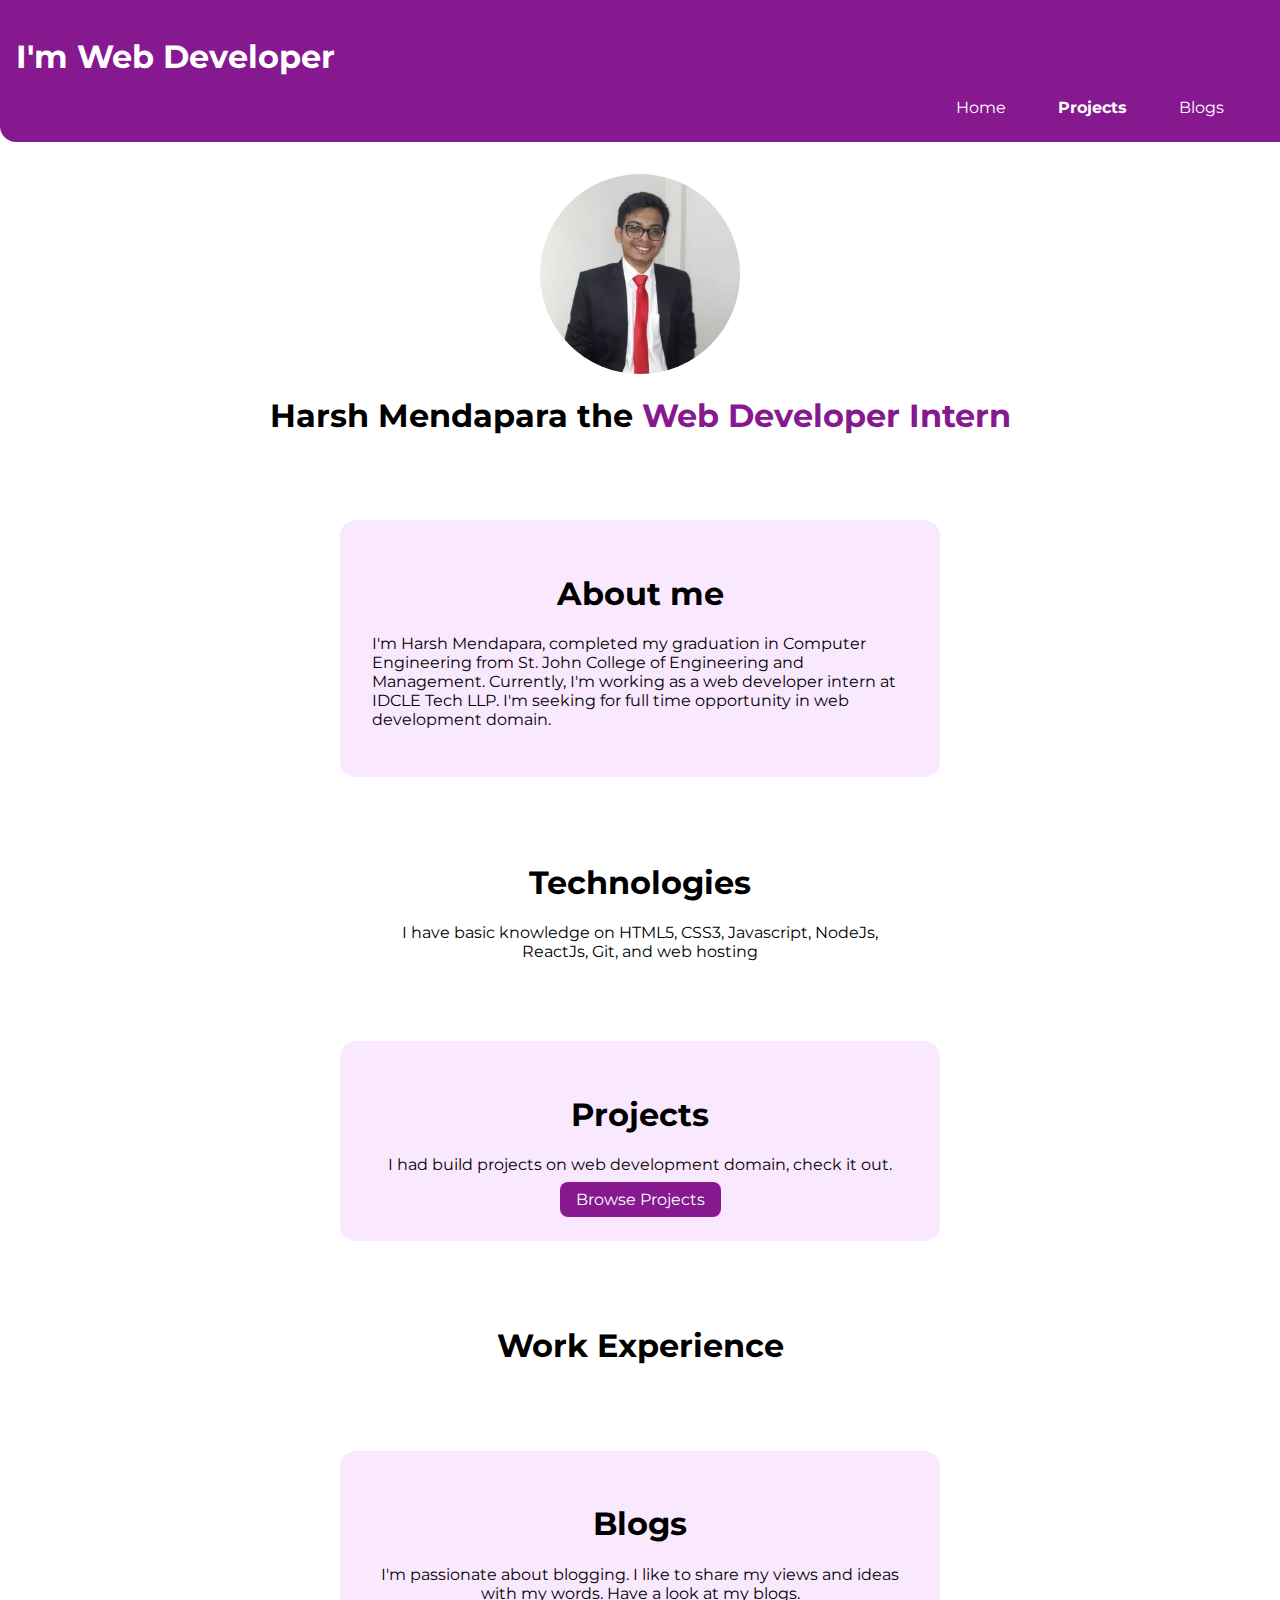
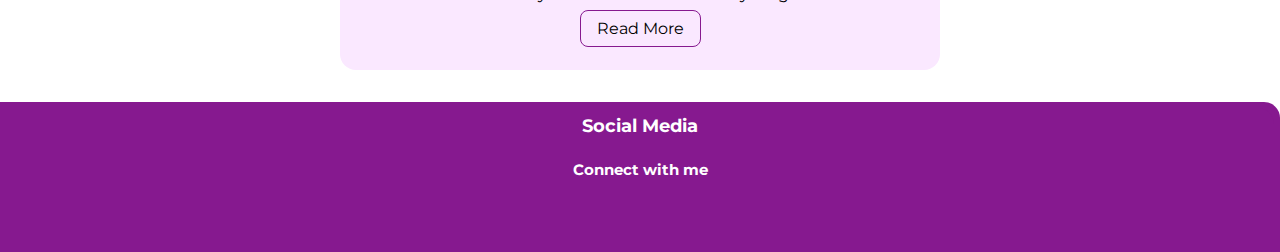
==== index.html @ fce5a155 "FET# Added projects and blogs files" ====
<!DOCTYPE html>

<html>
  <head>
    <meta charset="utf-8">
    <meta http-equiv="X-UA-Compatible" content="IE=edge">
    <title></title>
    <meta name="description" content="">
    <meta name="viewport" content="width=device-width, initial-scale=1">
    <link rel="stylesheet" href="style.css">
    <link rel="stylesheet" href="https://cdnjs.cloudflare.com/ajax/libs/font-awesome/5.10.0/css/all.min.css" integrity="sha512-PgQMlq+nqFLV4ylk1gwUOgm6CtIIXkKwaIHp/PAIWHzig/lKZSEGKEysh0TCVbHJXCLN7WetD8TFecIky75ZfQ==" crossorigin="anonymous"/>
  </head>
  <body>
    <nav class="navigation container">
      <div>
        <h1 class="hero-heading">I'm Web Developer</h1>
      </div>
      <ul class="list-non-bullet nav-pills">
        <li class="list-item-inline">
          <a class="link" href="/">Home</a>
        </li>
        <li class="list-item-inline">
          <a class="link link-active" href="/Projects.html/">Projects</a>
        </li>
        <li class="list-item-inline">
          <a class="link" href="/Blogs.html/">Blogs</a>
        </li>
      </ul>
    </nav>
    <header class="hero">
      <img class="hero-img" src="images/harsh.jpg" />
      <h1 class="header-heading">Harsh Mendapara the <span class="hero-heading"> Web Developer Intern</span></h1>
    </header>

    <div class="container container-center">
      <section class="section container-bg about-us">
        <h1>About me</h1>
        <p> I'm Harsh Mendapara, completed my graduation in Computer Engineering from St. John College of Engineering and Management. Currently, I'm working as a web developer intern at IDCLE Tech LLP. I'm seeking for full time opportunity in web development domain.</p>
      </section>
    </div>
    <div class="container container-center">
      <section class="section">
        <h1>Technologies</h1>
        <p> I have basic knowledge on HTML5, CSS3, Javascript, NodeJs, ReactJs, Git, and web hosting</p>
      </section>
    </div>
    
    <div class="container container-center">
      <section class="section container-bg">
        <h1>Projects</h1>
        <p> I had build projects on web development domain, check it out.</p>
        <a class="link primary-link" href="/">Browse Projects</a>
      </section>
    </div>

    <div class="container container-center">
      <section class="section">
        <h1>Work Experience</h1>   
        
          
        
      </section>
    </div>

    <div class="container container-center">
      <section class="section container-bg">
        <h1>Blogs</h1>
        <p> I'm passionate about blogging. I like to share my views and ideas with my words. Have a look at my blogs.</p>
        <a class="link secondary-link" href="/">Read More</a>
      </section>
    </div>



    <footer class="footer">
      <div class="footer">
        <div class="footer-header">
          Social Media 
          <h5>Connect with me</h5>
        </div>
        
        <ul class="social-links list-non-bullet">
          <li class="list-item-inline"><a class="link" href="https://stackoverflow.com/users/12983770/harsh-mendapara"><i class="fab fa-stack-overflow fa-1x"></i></a></li>
          <li class="list-item-inline"><a class="link" href="https://github.com/harshh351998"><i class="fab fa-github fa-1x"></i></a></li>
          <li class="list-item-inline"><a class="link" href="https://www.hackerrank.com/harshh451998"><i class="fab fa-hackerrank fa-1x"></i></a></li>
          <li class="list-item-inline"><a class="link" href="https://www.linkedin.com/in/harsh-mendapara/"><i class="fab fa-linkedin fa-1x"></i></a></li>
        </ul>
      </div>
      
    </footer>
  </body>
</html>
---- style.css ----
@import url("https://fonts.googleapis.com/css2?family=Montserrat:wght@400;700&display=swap");


body {
  font-family: 'Montserrat', 'sans-serif';
  width:100%;
  margin: 0;
}

:root {
  --primary-color: #86198F;
  --primary-link-color : white;
  --secondary-link-color : black;
  --nav-color: white;
  --nav-link-color: white;
  --nav-link-bg-color: black;
  --nav-link-hover-color:white;
  --section-bg:#FAE8FF;
  --section-text: #495057;
  --hero-heading-color: #484848;
  --footer-bg-color:#86198F;
  --footer-color:white;
  --footer-link-color:white;
}
/** container **/
.container {
  padding-left: 1rem; 
  padding-right: 1rem; 
}

.container-center {
  max-width:600px;
  width:100%;
  margin:auto;
}

/** links **/
.link {
  box-sizing: border-box;
  text-decoration: none;
  padding: 0.5rem 1rem;
}

.primary-link {
  background-color: var(--primary-color);
  border-radius: 0.5rem;
  color: var(--primary-link-color);
}

.secondary-link {
  color: var(--secondary-link-color);
  border-radius: 0.5rem;
  border: 1px solid var(--primary-color);
}

/** lists **/
.list-non-bullet {
  list-style: none;
  padding-inline-start: 0%;
}

.list-item-inline {
  display:inline;
  padding: 0rem 0.5rem;
}



/** navigation **/
.navigation {
  background-color: var(--primary-color);
  color:var(--nav-color);
  padding: 1rem;
  border-bottom-left-radius: 1rem;
}

.navigation .nav-brand {
  font-weight: bold;
  font-size: medium;
}
.navigation .link {
  color:var(--nav-color);
}


.navigation .nav-pills {
  text-align: right;
  margin: 0.6rem 1rem;
}

.navigation .link-active {
  font-weight: bold;
}
.link:hover {
  background-color: var(--nav-link-bg-color);
  color:var(--nav-link-hover-color);
  
}

/** Header **/
.hero {
  padding: 2rem;
}
.hero .hero-img {
  max-width: 350px;
  display: block;
  margin: auto;
  border-radius: 50%;
}

.header-heading {
  text-align: center;
}
.hero .hero-heading {
  padding-top: 1rem;
  color:var(--hero-heading-color);
  text-align: center;
}
.hero .hero-heading{
  color: var(--primary-color);
}


/** Section **/
.section{
  padding: 2rem;
  margin: 2rem 0;
  border-radius: 1rem;
  text-align: center;
  
}
.section h1 {
  text-align: center;
}

.container-bg {
  background-color:var(--section-bg) ;
}

.about-us {
  text-align: unset;
}

/** Footer **/
.footer {
  background-color: var(--footer-bg-color);
  text-align: center;
  color:var(--footer-color);
  border-top-right-radius: 1rem;
  margin-top: auto;
  padding: 0.4rem;
}
.footer-header {
  font-weight: bold;
  font-size: large;
}
.footer .link {
  color: var(--footer-link-color);
}



.footer ul {
  padding-inline-start: 0px;
}
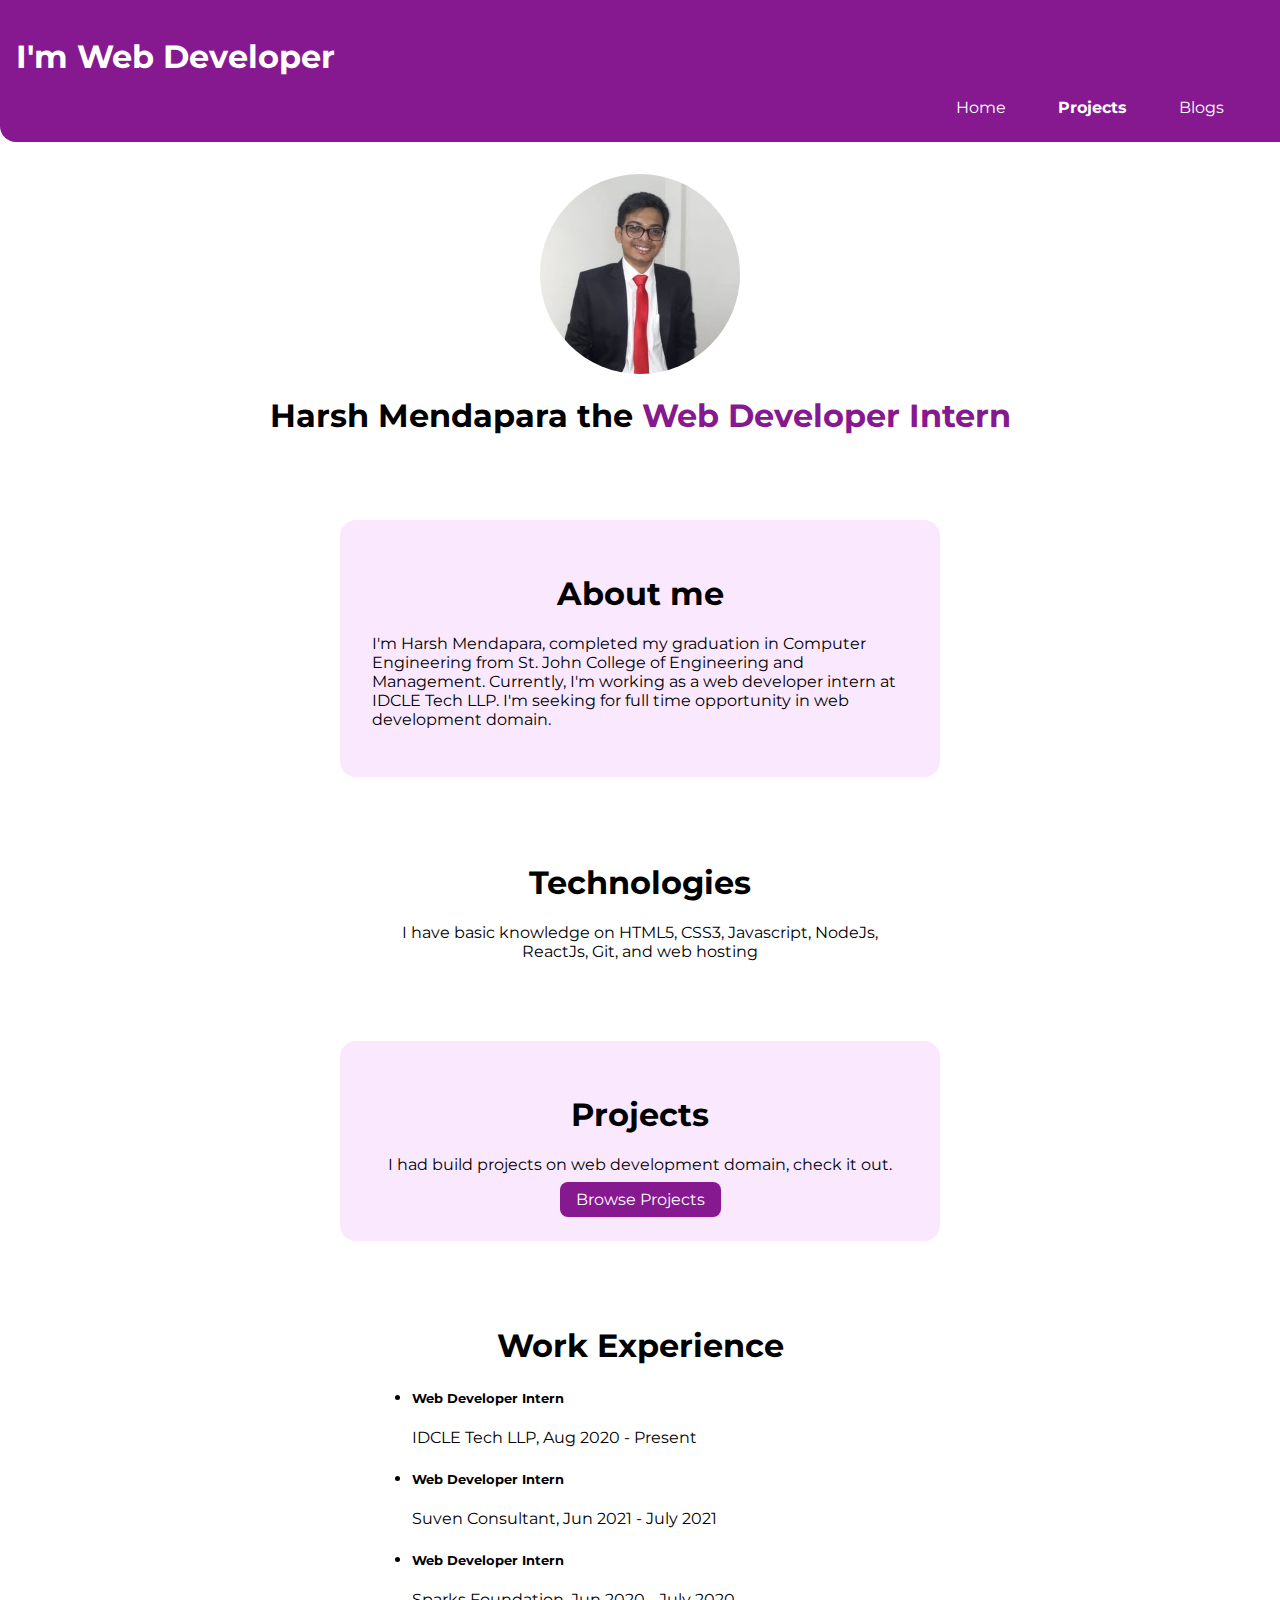
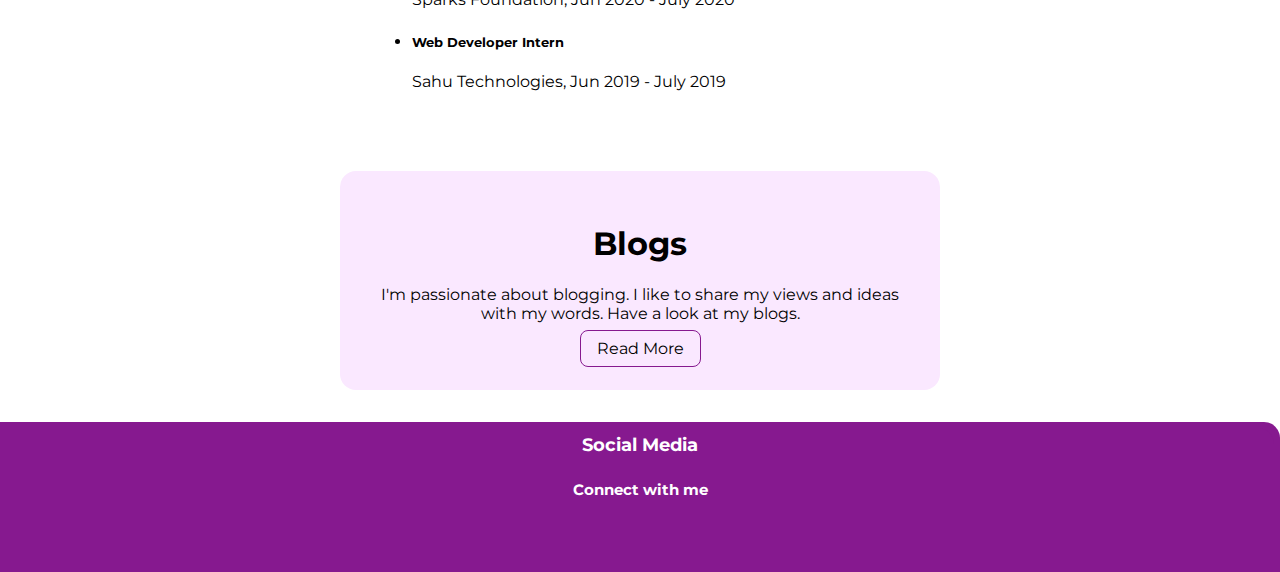
==== commit 56e78104: "FET #Added work experience in homepage" ====
--- a/index.html
+++ b/index.html
@@ -20,10 +20,10 @@
           <a class="link" href="/">Home</a>
         </li>
         <li class="list-item-inline">
-          <a class="link link-active" href="/Projects.html/">Projects</a>
+          <a class="link link-active" href="/Projects.html">Projects</a>
         </li>
         <li class="list-item-inline">
-          <a class="link" href="/Blogs.html/">Blogs</a>
+          <a class="link" href="/Blogs.html">Blogs</a>
         </li>
       </ul>
     </nav>
@@ -56,7 +56,24 @@
     <div class="container container-center">
       <section class="section">
         <h1>Work Experience</h1>   
-        
+        <ul>
+          <li>
+            <h5 class="h5">Web Developer Intern</h5>
+            <p class="text-content">IDCLE Tech LLP, Aug 2020 - Present</p>
+          </li>
+          <li>
+            <h5 class="h5">Web Developer Intern</h5>
+            <p class="text-content">Suven Consultant, Jun 2021 - July 2021</p>
+          </li>
+          <li>
+            <h5 class="h5">Web Developer Intern</h5>
+            <p class="text-content">Sparks Foundation, Jun 2020 - July 2020</p>
+          </li>
+          <li>
+            <h5 class="h5">Web Developer Intern</h5>
+            <p class="text-content">Sahu Technologies, Jun 2019 - July 2019</p>
+          </li>
+        </ul>
           
         
       </section>
--- a/style.css
+++ b/style.css
@@ -35,6 +35,14 @@
   margin:auto;
 }
 
+/** headings **/
+.h5 {
+  text-align: justify;
+}
+/** Text content **/
+.text-content {
+  text-align: left;
+}
 /** links **/
 .link {
   box-sizing: border-box;
@@ -158,9 +166,6 @@
 .footer .link {
   color: var(--footer-link-color);
 }
-
-
-
 .footer ul {
   padding-inline-start: 0px;
 }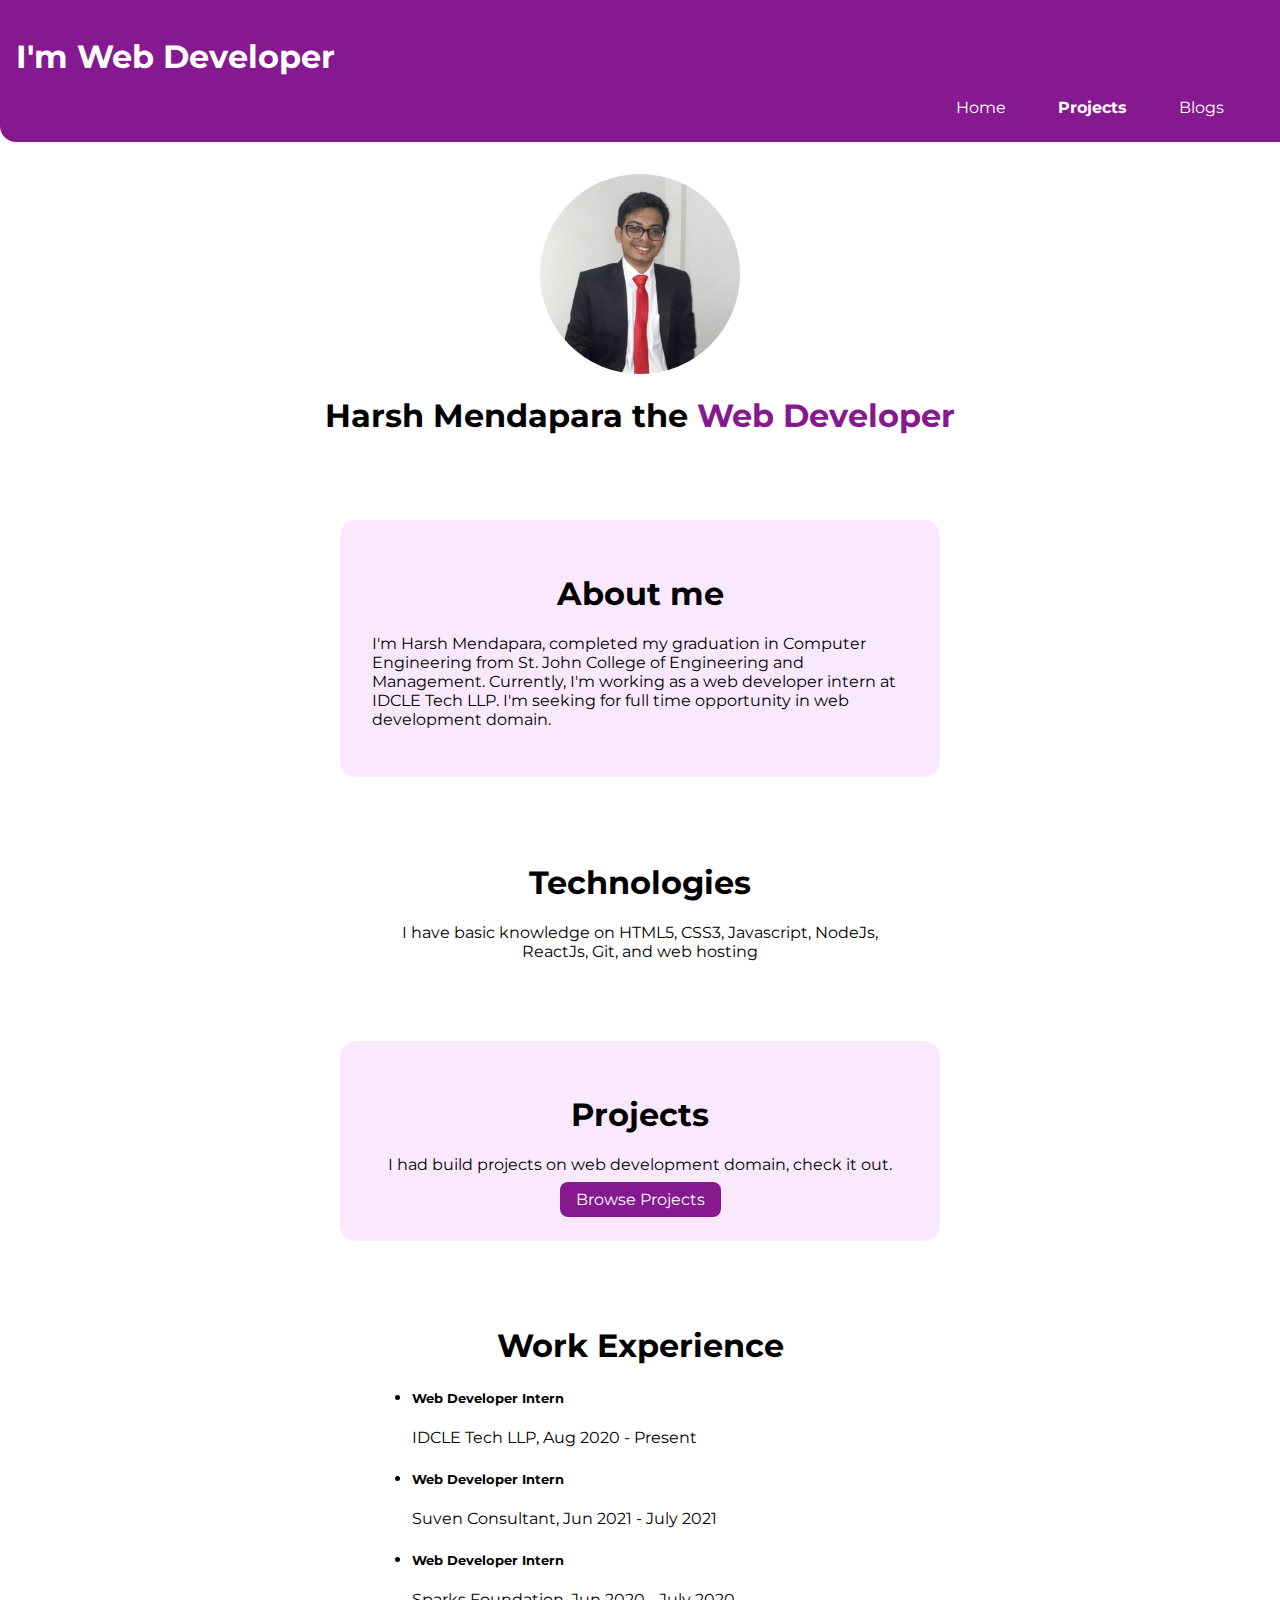
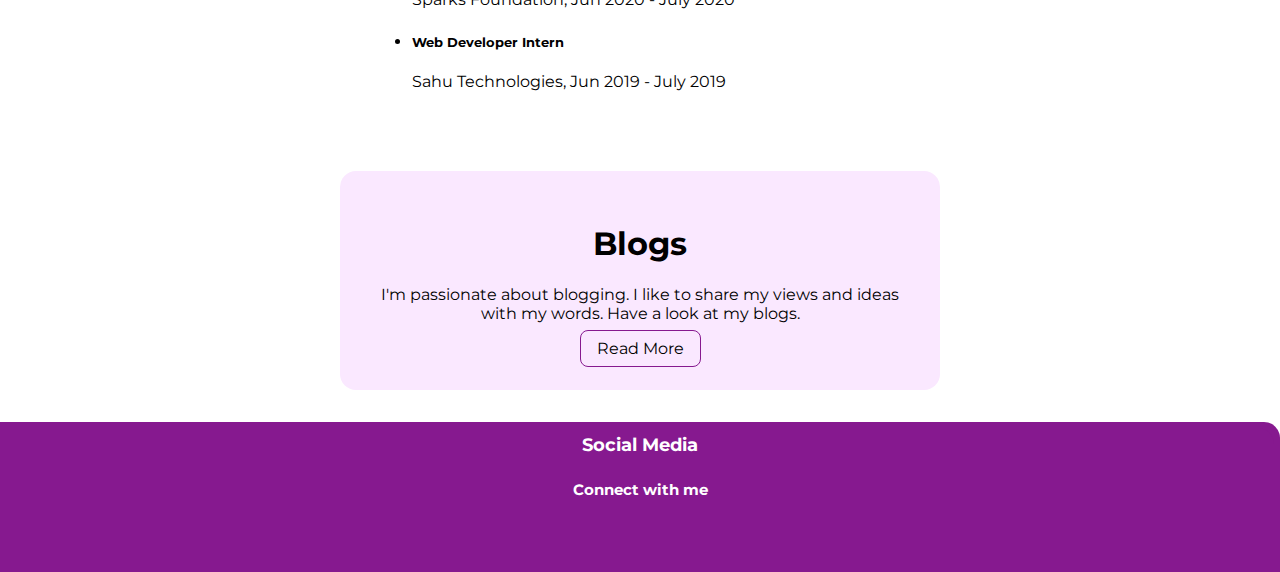
==== commit fbbb3fb1: "FET# Fixed navigation links" ====
--- a/index.html
+++ b/index.html
@@ -29,7 +29,7 @@
     </nav>
     <header class="hero">
       <img class="hero-img" src="images/harsh.jpg" />
-      <h1 class="header-heading">Harsh Mendapara the <span class="hero-heading"> Web Developer Intern</span></h1>
+      <h1 class="header-heading">Harsh Mendapara the <span class="hero-heading"> Web Developer</span></h1>
     </header>
 
     <div class="container container-center">
@@ -74,8 +74,6 @@
             <p class="text-content">Sahu Technologies, Jun 2019 - July 2019</p>
           </li>
         </ul>
-          
-        
       </section>
     </div>
 
@@ -86,8 +84,6 @@
         <a class="link secondary-link" href="/">Read More</a>
       </section>
     </div>
-
-
 
     <footer class="footer">
       <div class="footer">
@@ -103,7 +99,6 @@
           <li class="list-item-inline"><a class="link" href="https://www.linkedin.com/in/harsh-mendapara/"><i class="fab fa-linkedin fa-1x"></i></a></li>
         </ul>
       </div>
-      
     </footer>
   </body>
 </html>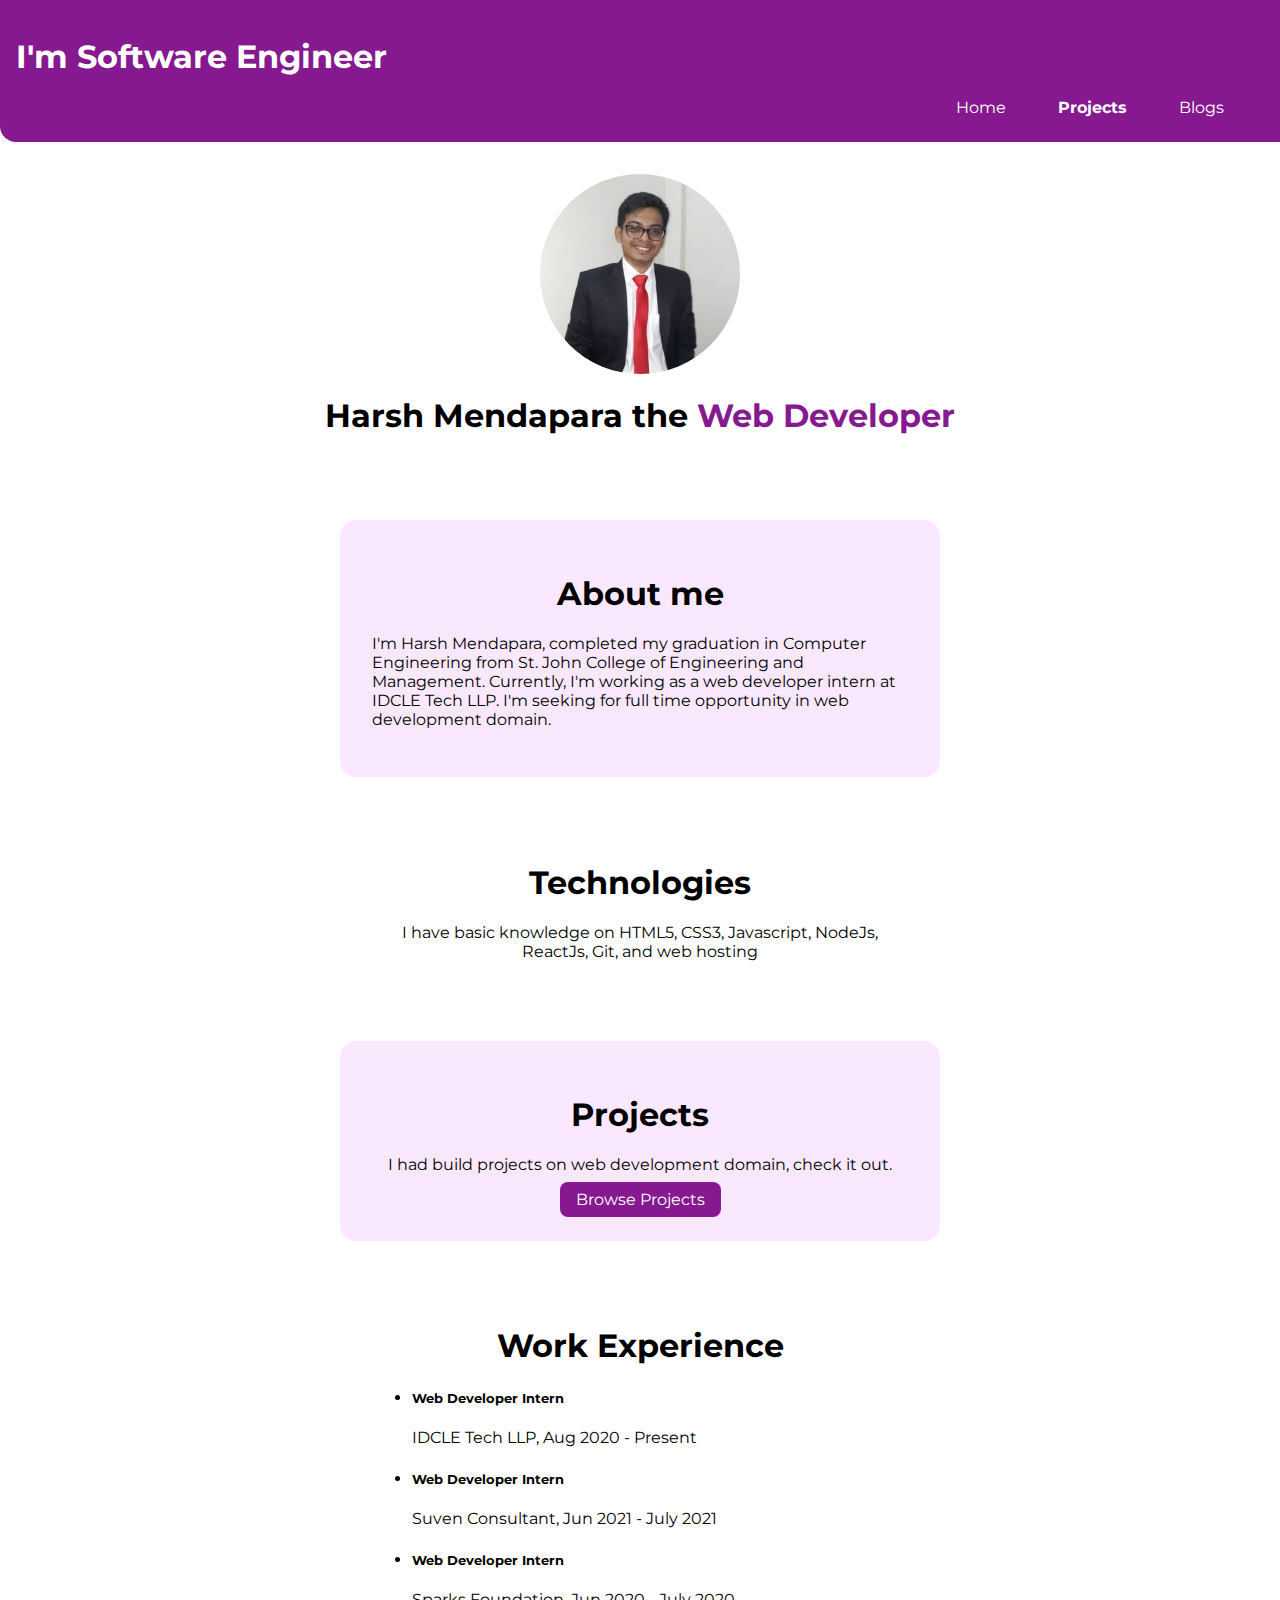
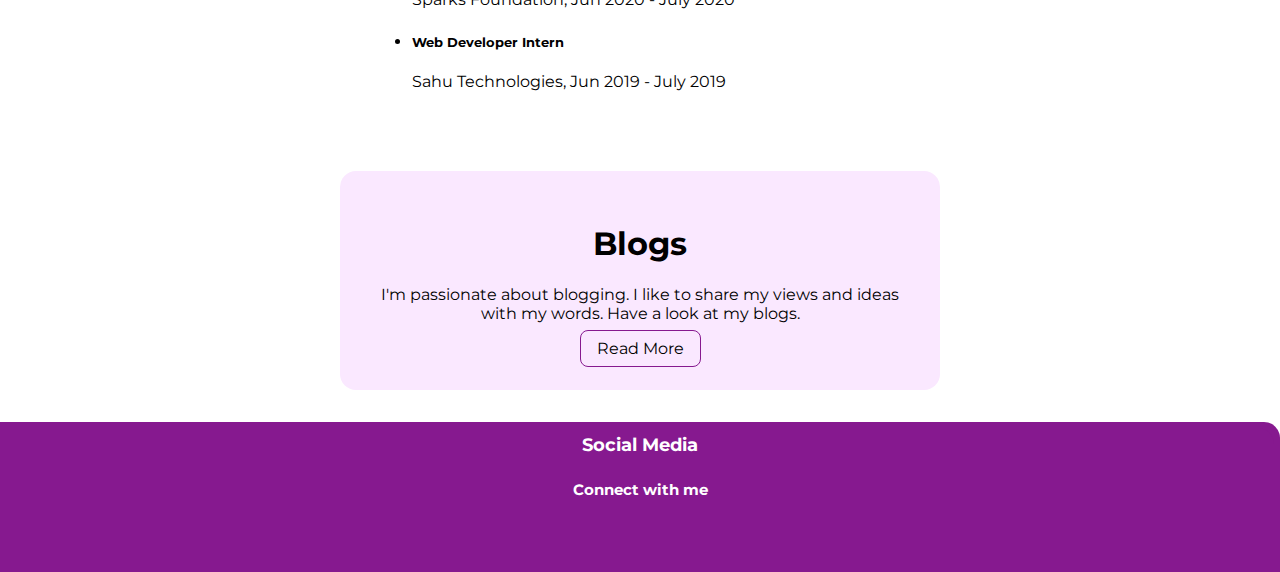
==== commit 34a83538: "Update index.html" ====
--- a/index.html
+++ b/index.html
@@ -13,7 +13,7 @@
   <body>
     <nav class="navigation container">
       <div>
-        <h1 class="hero-heading">I'm Web Developer</h1>
+        <h1 class="hero-heading">I'm Software Engineer</h1>
       </div>
       <ul class="list-non-bullet nav-pills">
         <li class="list-item-inline">
@@ -101,4 +101,4 @@
       </div>
     </footer>
   </body>
-</html>+</html>
